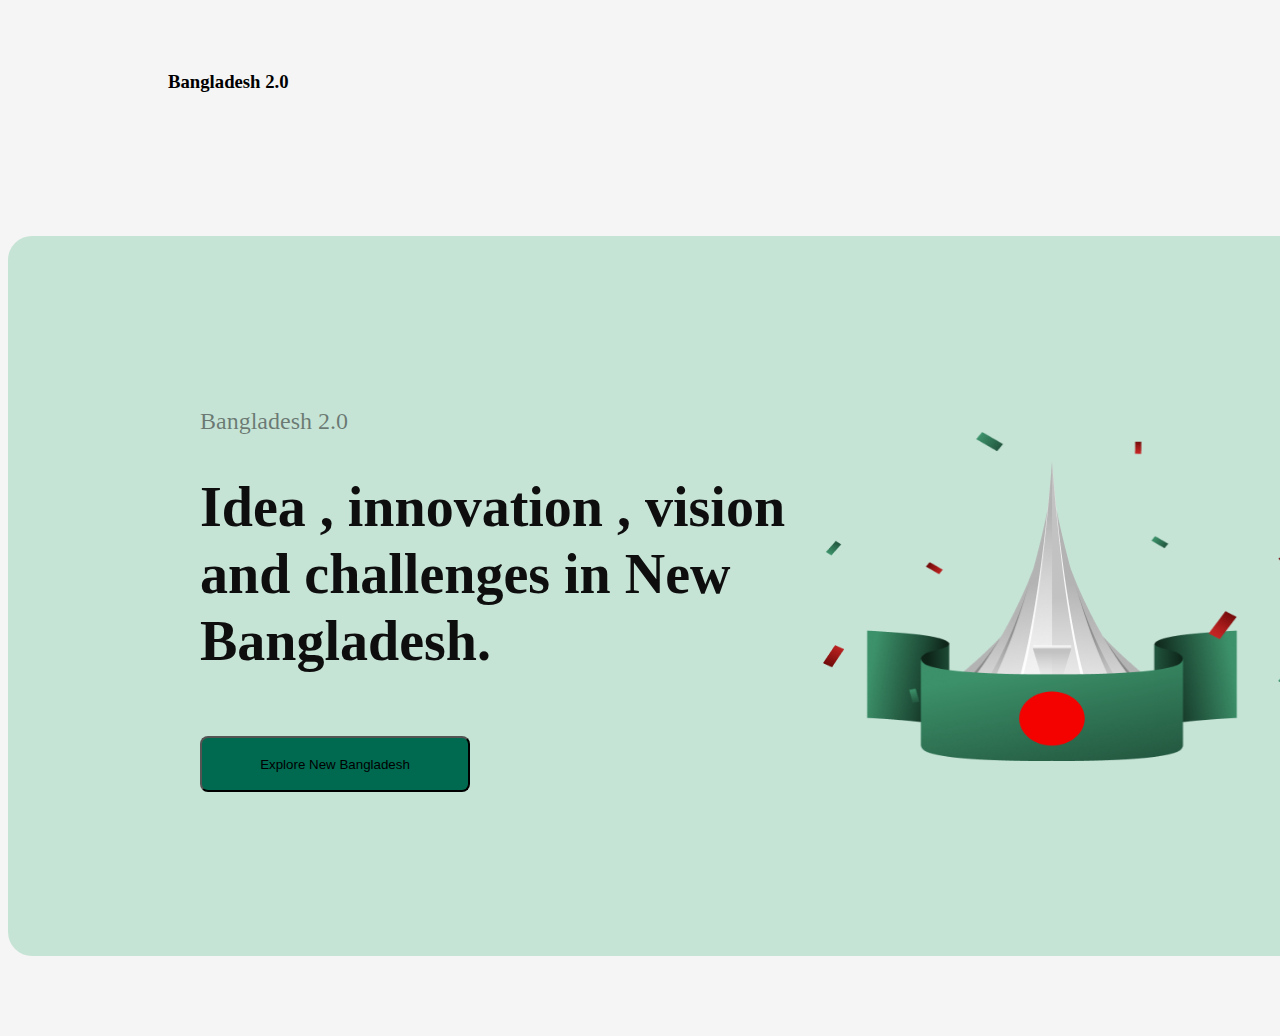
==== Iindex.html @ ed5b6f72 "banner commit" ====
<!DOCTYPE html>
<html lang="en">
<head>
    <meta charset="UTF-8">
    <meta name="viewport" content="width=device-width, initial-scale=1.0">
    <title>Bangladesh 2.0</title>
    <link rel="preconnect" href="https://fonts.googleapis.com">
<link rel="preconnect" href="https://fonts.gstatic.com" crossorigin>
<link href="https://fonts.googleapis.com/css2?family=Fira+Sans:ital,wght@0,100;0,200;0,300;0,400;0,500;0,600;0,700;0,800;0,900;1,100;1,200;1,300;1,400;1,500;1,600;1,700;1,800;1,900&family=Open+Sans:ital,wght@0,300..800;1,300..800&family=Work+Sans:ital,wght@0,100..900;1,100..900&display=swap" rel="stylesheet">

<link rel="stylesheet" href="styles/style.css">
</head>
<body class="fira-sens-normal , background">
    <header >
        <nav>
            <h3 class="nav title">Bangladesh 2.0</h3>
            <a href=""><button class="btn">Sign in</button></a>
         </nav>
        <div class="banner , background">
            <div class="banner-content">
                <h4 class="banner-greetings">Bangladesh 2.0</h4>
                <h1 class="banner-title">Idea , innovation ,
                    vision and challenges in New Bangladesh.</h1>
                <button class="banner-btn">Explore New Bangladesh</button>
                
            </div>
            <img class="banner-profile-pic" src="assets/hero.png">
           </div>

    </header>

    <main>

    </main>

    <footer>

    </footer>
    
</body>
</html>
---- styles/style.css ----
.fira-sans-normal {
    font-family: "Fira Sans", serif;
    font-style: normal;
  }

  /*shared style*/
 .background{
    background-color:rgb(245, 245, 245)

  }
  /* nav */
nav{
display: flex;
flex-direction: row;
justify-content: space-between;
align-items: center;
padding: 24px 160px 24px 160px;
width: 1600px;
height: 100px;
}

.nav title{
    font-weight: 700px;
    font-size: 32px;
    color:rgb(14, 14, 14);
}
.btn{
    color:  rgb(0, 106, 80);
    border-radius: 8px;
    padding: 15 px 30px                                                                                                                                                                                                                                                                                                                                                                                                                                                                                                                                                                                                                                                                                                                                                                                                                                                                                                                                                                                                                                                                                                                                                                                                                                                                                                                                                             ;
    width: 116px;
    height: 52px;
    text-align: center;
    border-color:rgb(0, 106, 80);

}



  /* Banner*/
.banner{

position: static;
width: 1280px;
height: 560px;
display: flex;
flex-direction: row;
justify-content: center;
align-items: center;
gap: 64;
padding: 80px 100px 80px 100px;
background-color: rgb(198, 228, 214);
border-radius: 24px;
margin: 80px 0;
}

.banner-content{
    width: 622px;
    margin 16px 0;
    text-align: left;
}
.banner-greetings{
    line-height: 29px;
    font-weight: 500;
    font-size: 24px;
    color: rgba(14, 14, 14, 0.5);
}
.banner-title{
    font-weight: 700;
    font-size: 56px;
    line-height: 67px;
    color: rgb(14, 14, 14);
}
.banner-btn{
    width: 270px;
    height: 56px;
    padding: 17px 34px;
    margin: 24px 0;
    border-radius: 8px;
    background-color: rgb(0, 106, 80);
}
.banner-profile-pic{
    width: 474px;
    height: 329px;
}
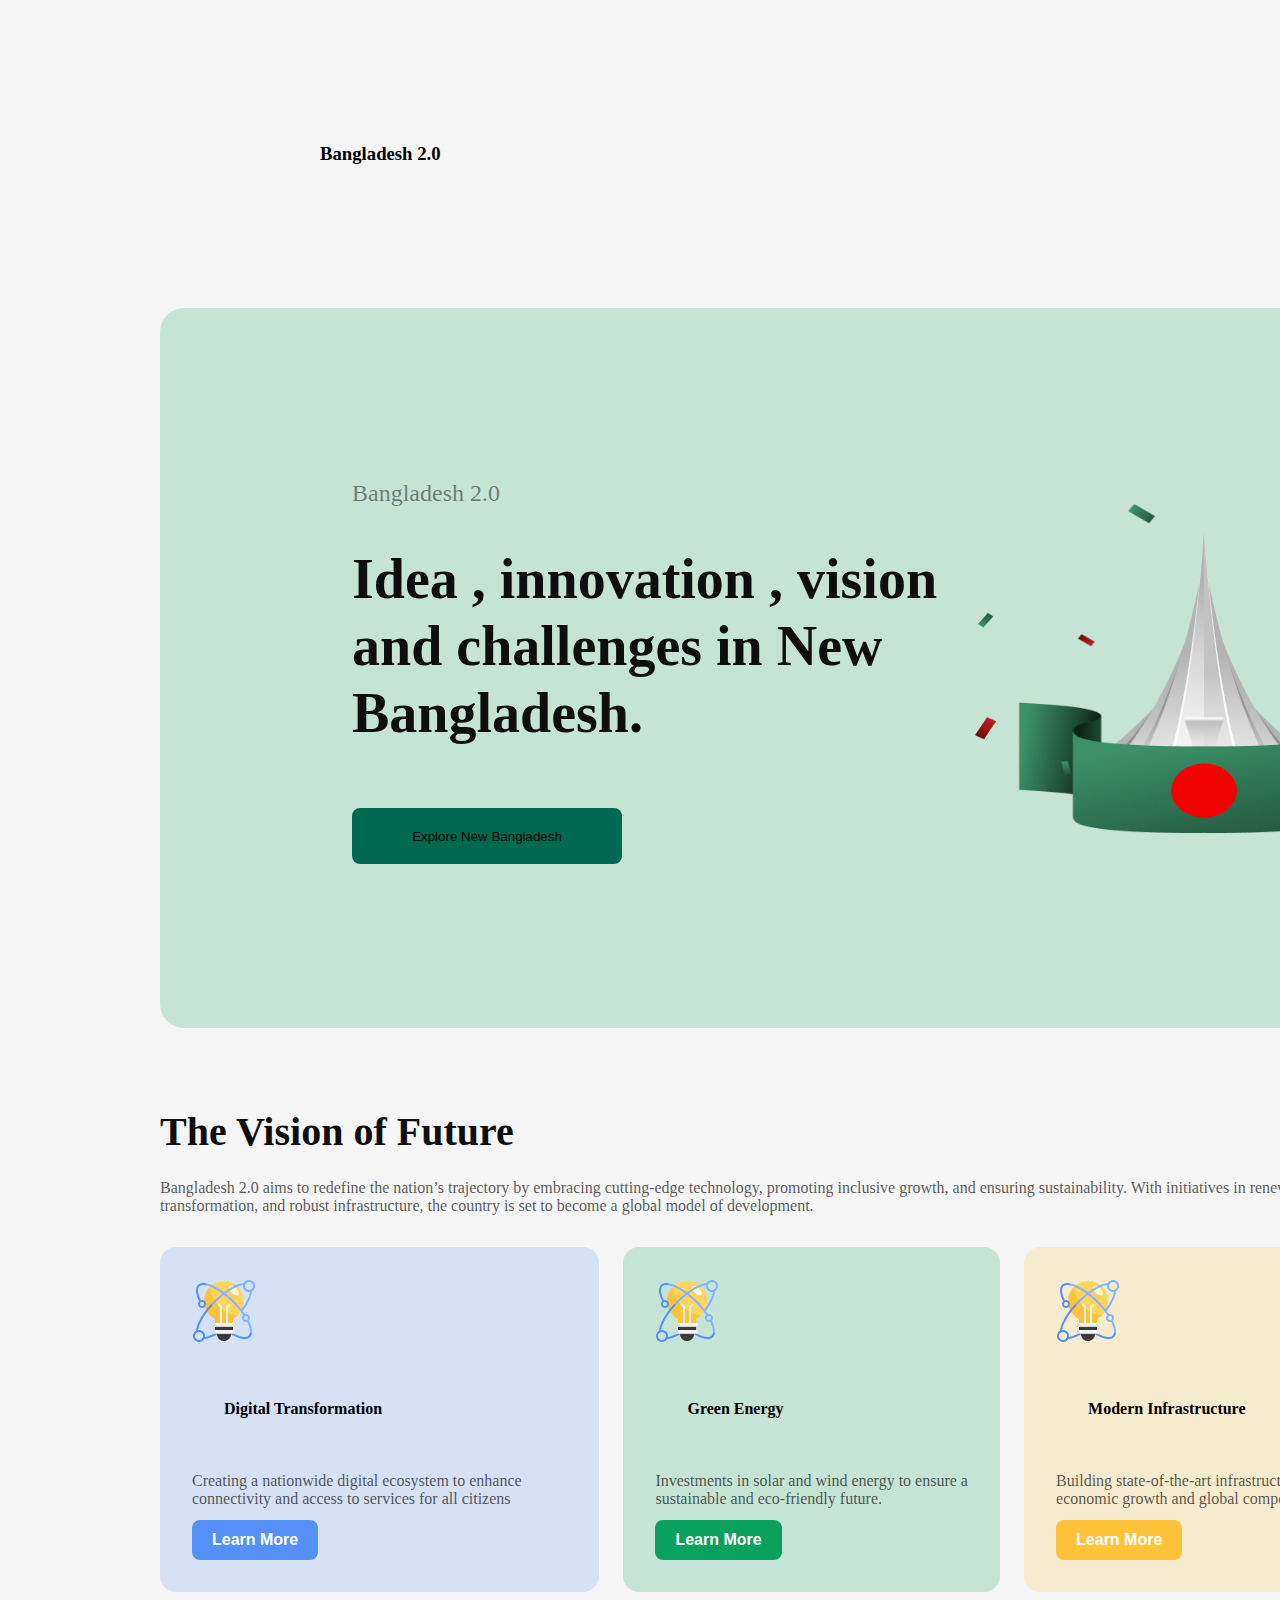
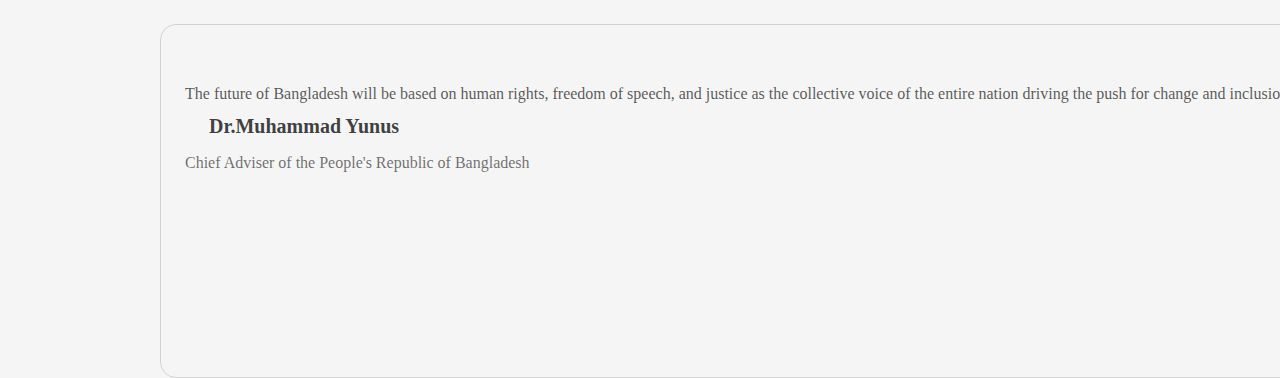
==== commit a2295ad0: "vision of future commit" ====
--- a/Iindex.html
+++ b/Iindex.html
@@ -30,9 +30,40 @@
     </header>
 
     <main>
+        <section class="visionof-future">
+            <h1 class="setion-title">The Vision of Future</h1>
+            <p class="section-description">Bangladesh 2.0 aims to redefine the nation’s trajectory by embracing cutting-edge technology, promoting inclusive growth, and ensuring sustainability. With initiatives in renewable energy, digital transformation, and robust infrastructure, the country is set to become a global model of development.</p>
+            <div class="vision-container">
+                <div class="vision vclr1">
+                    <img src="assets/card-icon.png" alt="">
+                    <h4 class="vision title">Digital Transformation</h4>
+                    <p class="section-description">Creating a nationwide digital ecosystem to enhance connectivity and access to services for all citizens</p>
+                    <button class="learn-btn btn1">Learn More</button>
+                </div>
+                <div class="vision vclr2 ">
+                    <img src="assets/card-icon.png" alt="">
+                    <h4 class="vision title">Green Energy</h4>
+                    <p class="section-description">Investments in solar and wind energy to ensure a sustainable and eco-friendly future.</p>
+                    <button class="learn-btn btn2">Learn More</button>
+                </div>
+                <div class="vision  vclr3">
+                    <img src="assets/card-icon.png" alt="">
+                    <h4 class="vision title">Modern Infrastructure</h4>
+                    <p class="section-description">Building state-of-the-art infrastructure to support economic growth and global competitiveness.</p>
+                    <button class="learn-btn btn3">Learn More</button>
+                </div>
+               
+            </div>
+            <div class="greeting">
+                 <p class="section-description">The future of Bangladesh will be based on human rights, freedom of speech, and justice as the collective voice of the entire nation driving the push for change and inclusion.</p>
+                <h5 class="advsr">Dr.Muhammad Yunus</h5>
+                <p class="chadv">Chief Adviser of the People's Republic of Bangladesh</p>
+            </div>
+           
+            
+        </section>
 
     </main>
-
     <footer>
 
     </footer>
--- a/styles/style.css
+++ b/styles/style.css
@@ -5,9 +5,40 @@
 
   /*shared style*/
  .background{
-    background-color:rgb(245, 245, 245)
+    background-color:rgb(245, 245, 245);
+    margin: 80px 0;
+    padding: 0 160px;
 
   }
+  .setion-title{
+    align-self: stretch;
+    margin: 24px 0;
+    font-size: 40px;
+    font-weight: 700;
+    text-align: left;
+    color:rgb(14, 14, 14);
+  }
+  .section-description{
+    font-weight: 400;
+    font-size: 16px;
+    margin: 12px 0;
+    color: rgba(14, 14, 14, 0.7);
+  }
+  .vision title{
+    font-weight: 700;
+    font-size: 20px;
+    color: rgba(14, 14, 14, 0.8);
+  }
+  .learn-btn{
+    padding: 11px 20px 11px 20px;
+    border-radius: 8px;
+    font-size: 16px;
+    font-weight: 600;
+    color: rgb(255,255,255);
+    text-align: left;
+
+  }
+
   /* nav */
 nav{
 display: flex;
@@ -78,8 +109,84 @@
     margin: 24px 0;
     border-radius: 8px;
     background-color: rgb(0, 106, 80);
+    border: none;
 }
 .banner-profile-pic{
     width: 474px;
     height: 329px;
 }
+
+/*section*/
+/*vision of future*/
+section{
+    width: 1280px;
+    height: 765px;
+    margin: 80px 0;
+
+}
+/* .visionof-future{
+    display: flex;
+    flex-direction: column;
+    justify-content: flex-start;
+    align-items: center;
+    gap: 80;
+} */
+.vision-container{
+    display: flex;
+    gap: 24px;
+    margin-top: 32px;
+   
+}
+.vision{
+    border-radius: 16px;
+    box-sizing: border-box;
+    padding: 32px;
+}
+.vclr1{
+
+    background-color: rgba(84, 144, 245, 0.2);
+}
+.vclr2{
+   background-color:  rgb(198, 228, 214);
+}
+.vclr3{
+    background-color: rgb(247, 235, 207);
+}
+.btn1{
+    background-color: rgb(84, 144, 245);
+    border: none;
+
+}
+.btn2{
+    background-color: rgb(9, 161, 92);
+    border: none;
+}
+.btn3{
+    background-color: rgb(255, 194, 57);
+    border: none;
+}
+.greeting{
+   
+    height: 256px;
+    padding: 48px 24px 48px 24px;
+    margin: 32px 0;
+    border: 1px solid rgba(14, 14, 14, 0.15);
+    border-radius: 16px;
+    background-color: rgb(255,255,255));
+}
+
+.advsr{
+  
+    margin: 0px 24px;
+    font-size: 20px;
+    font-weight: 600;
+    color: rgba(14, 14, 14, 0.8);
+}
+.chadv{
+    
+    color: rgba(14, 14, 14, 0.6);
+    font-size: 16px;
+    font-weight: 400;
+
+}
+
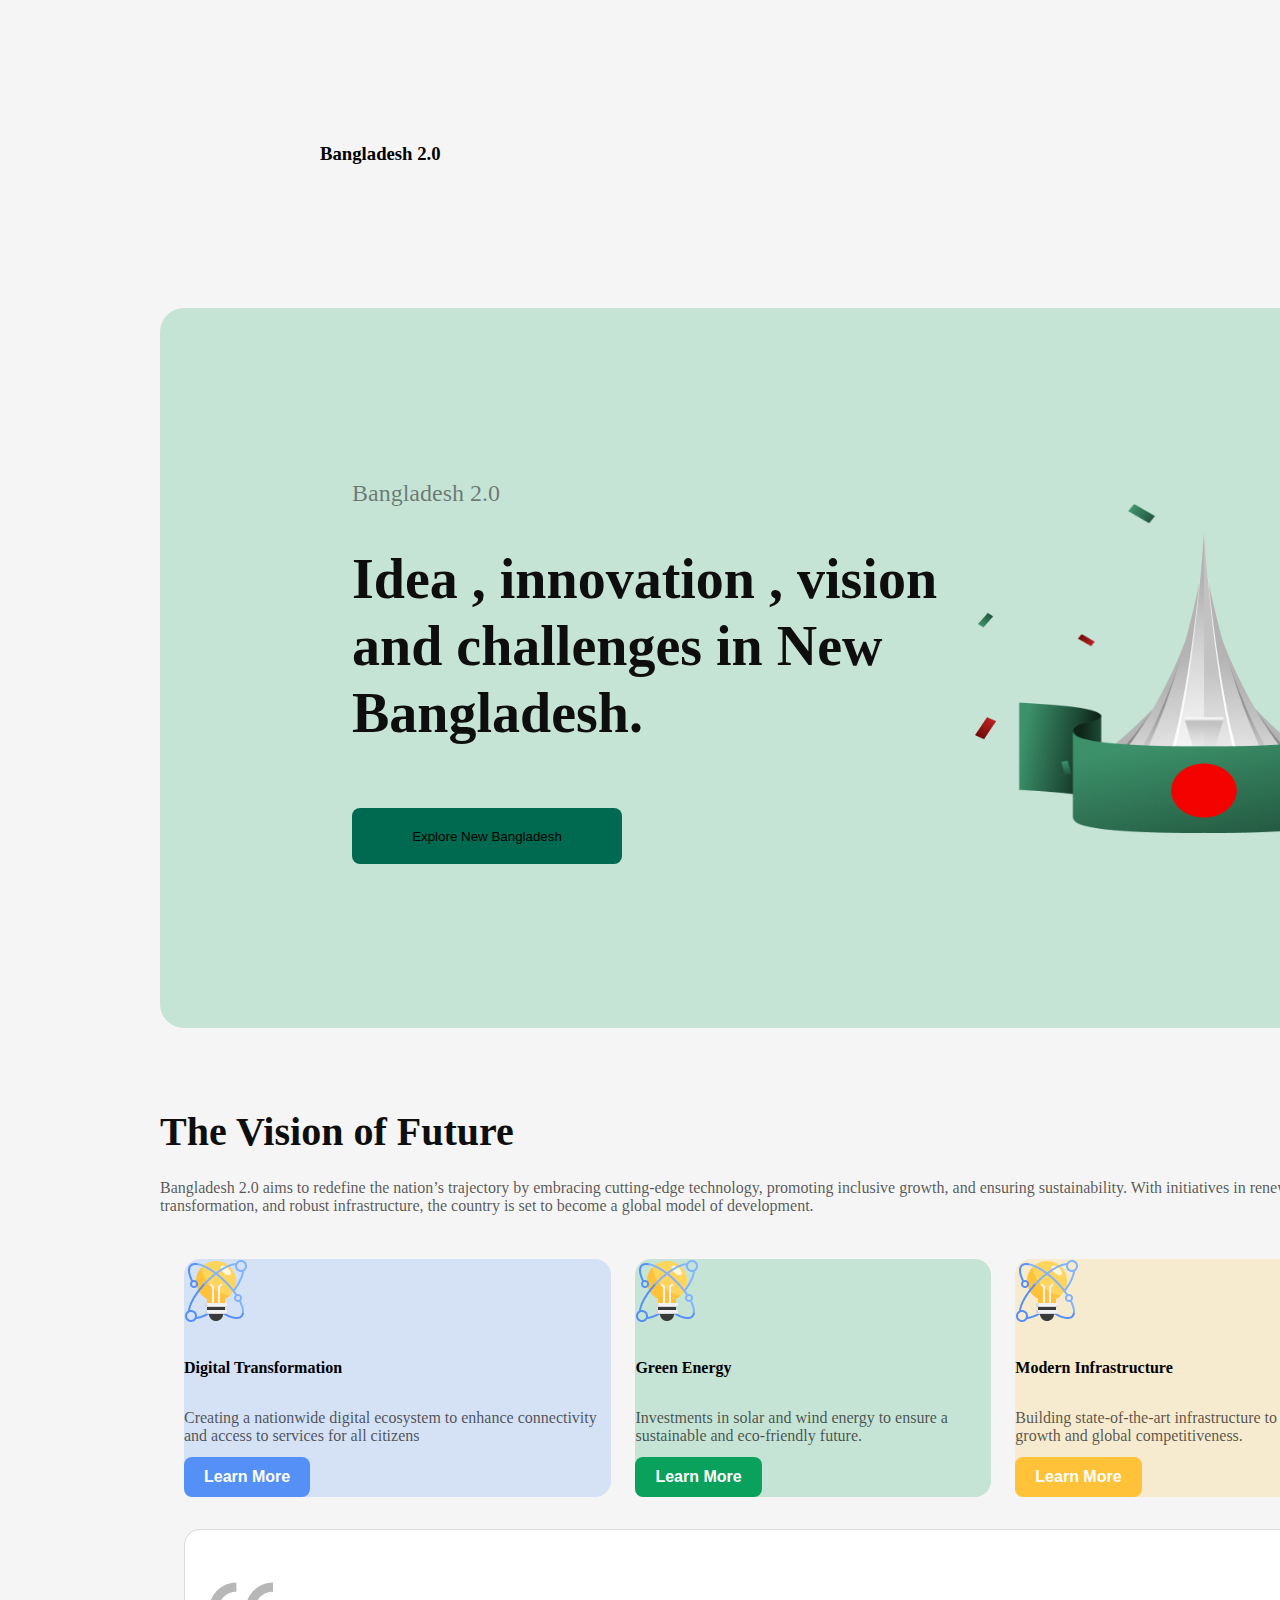
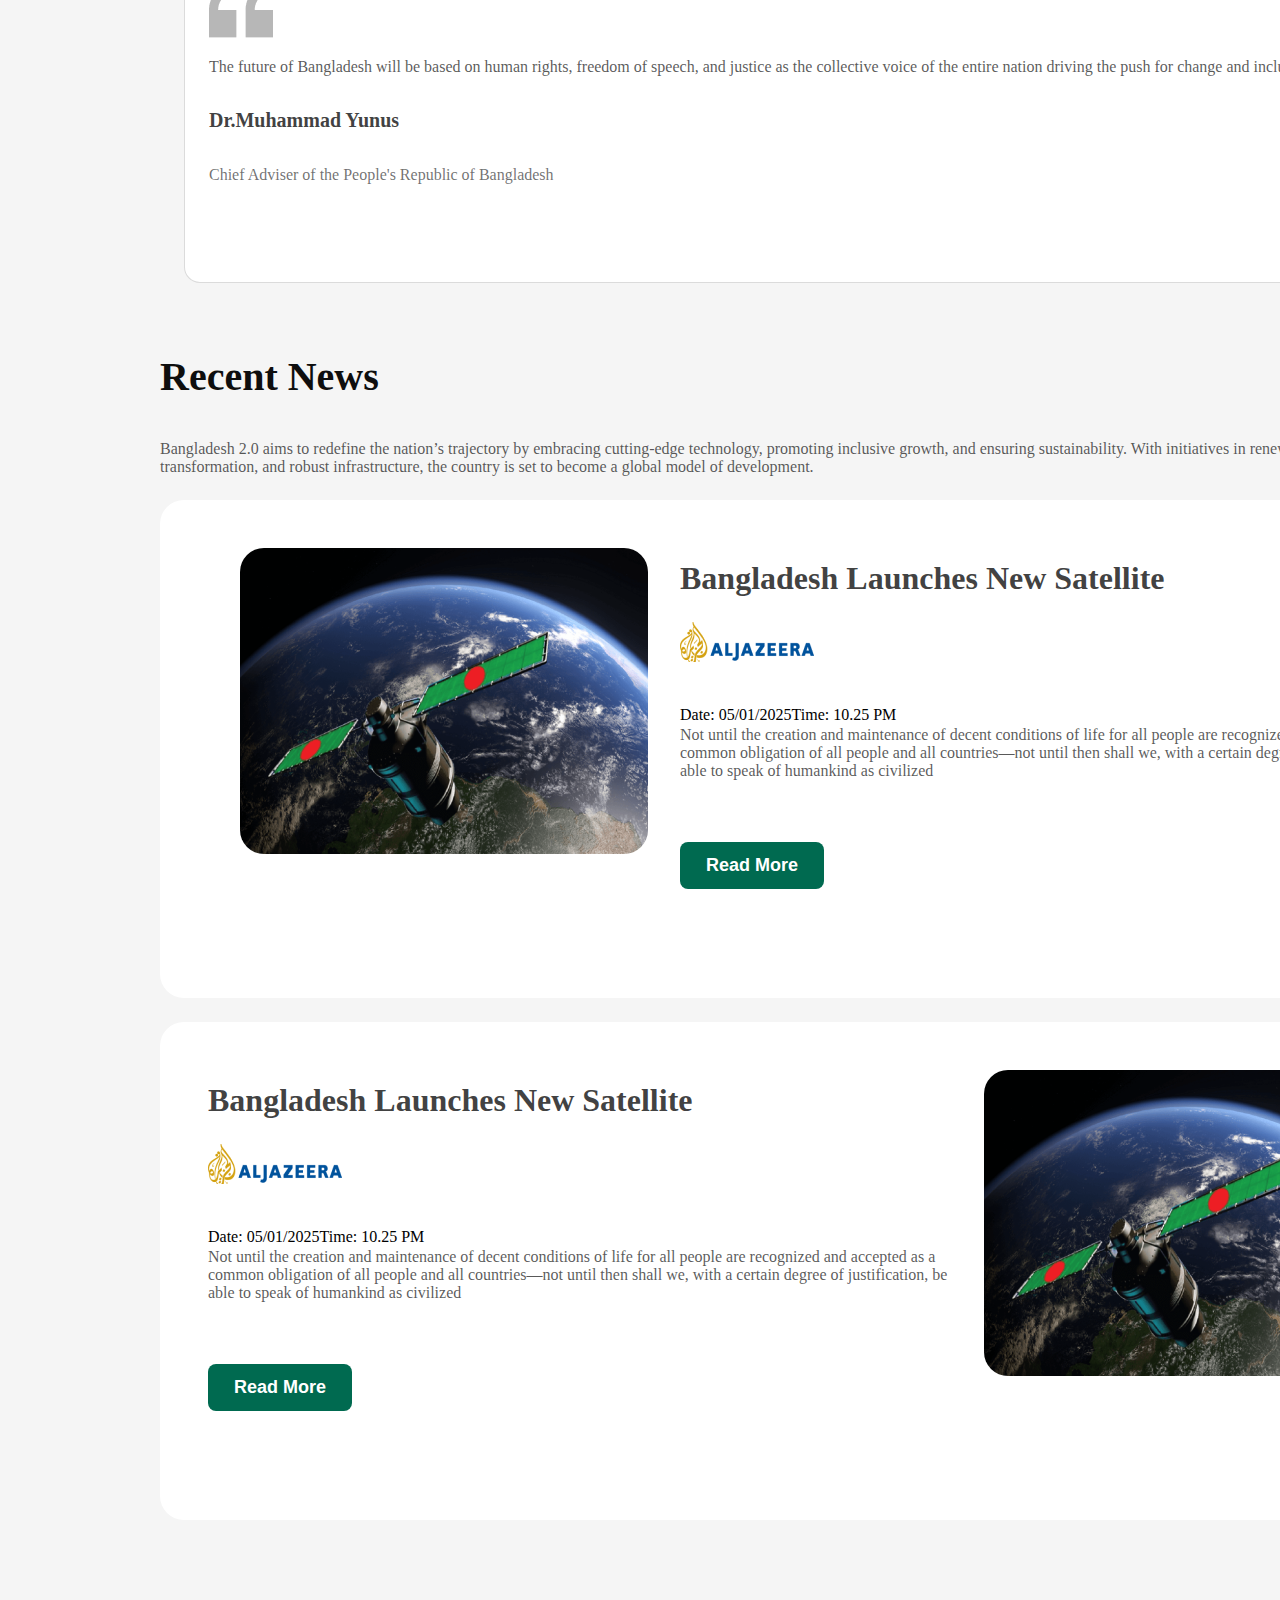
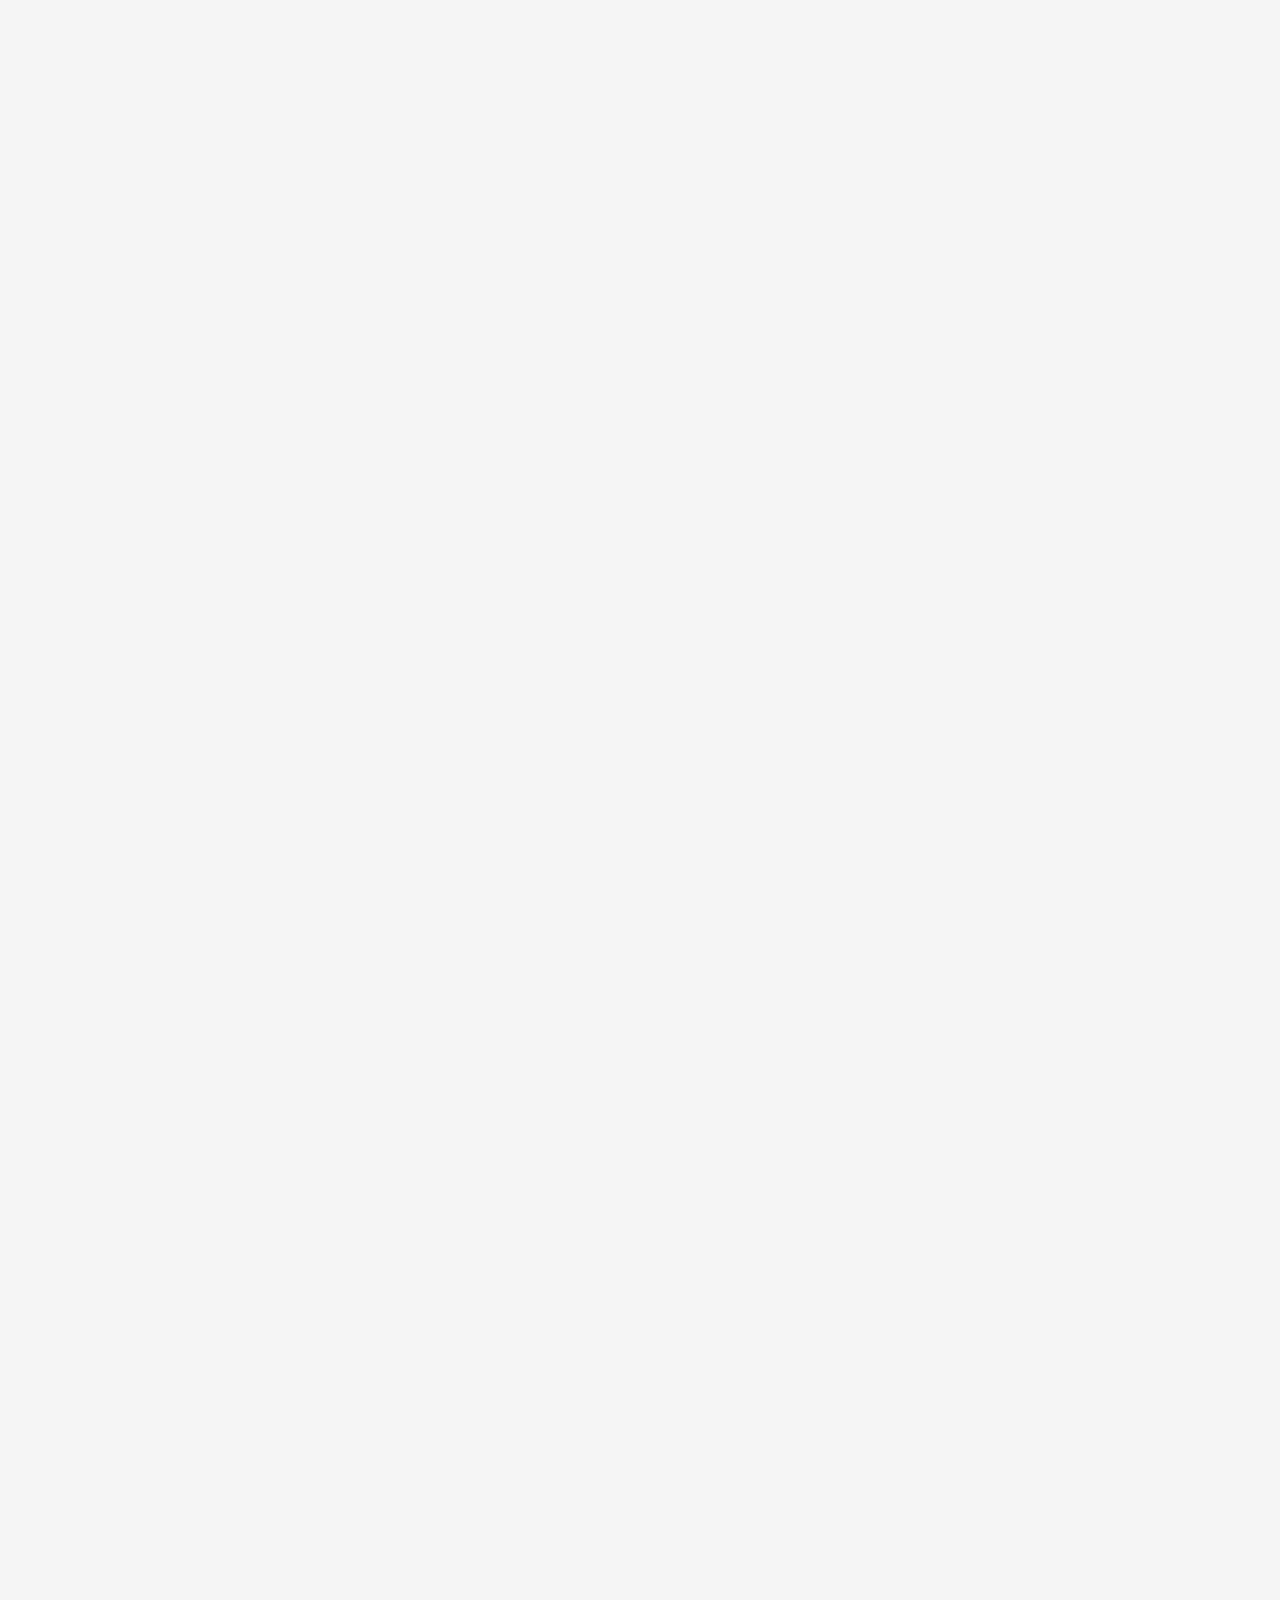
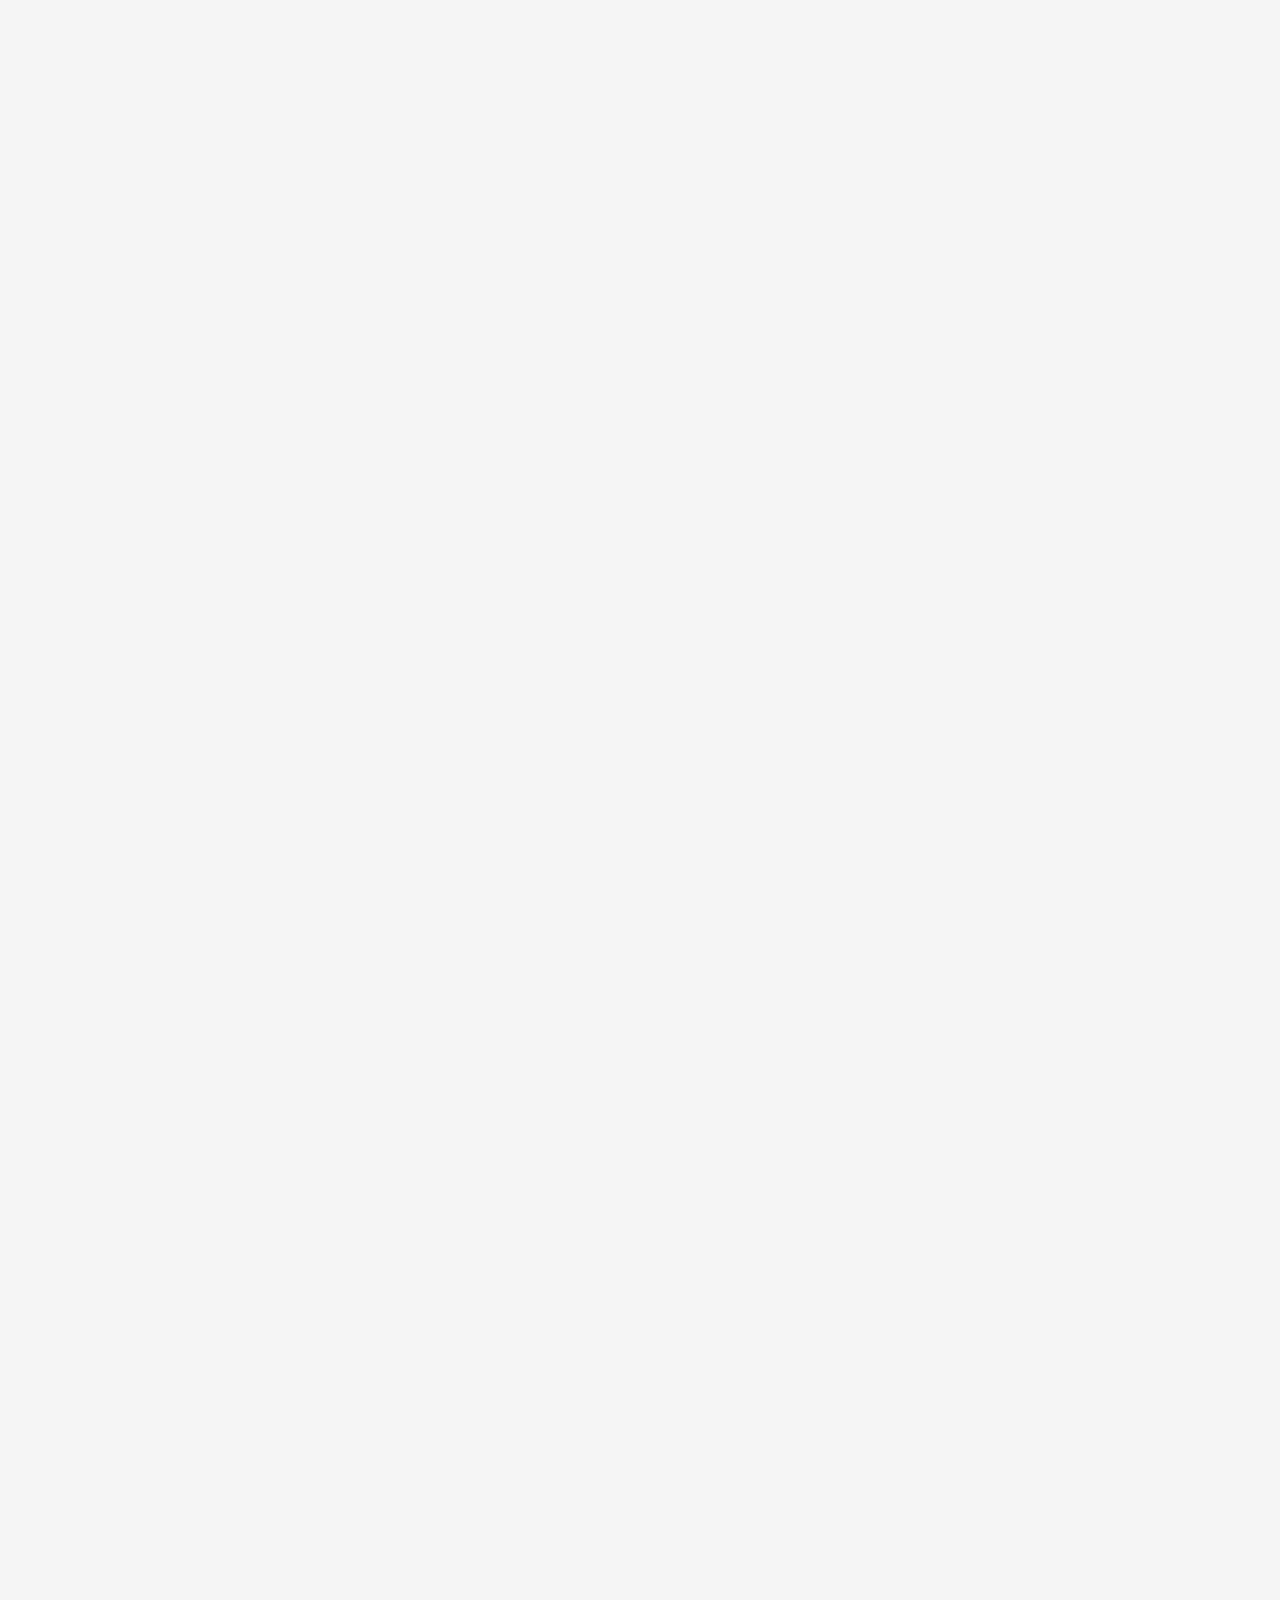
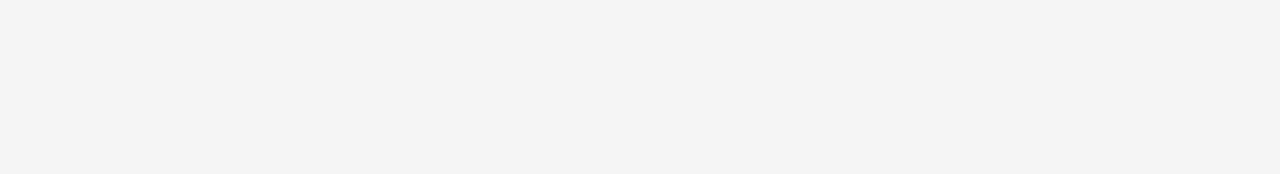
==== commit 584408ca: "news commited" ====
--- a/Iindex.html
+++ b/Iindex.html
@@ -54,14 +54,50 @@
                 </div>
                
             </div>
+            
             <div class="greeting">
-                 <p class="section-description">The future of Bangladesh will be based on human rights, freedom of speech, and justice as the collective voice of the entire nation driving the push for change and inclusion.</p>
+                <img class="greeting-image" src="assets/quote-bg.png" >
+                <p class="section-description">The future of Bangladesh will be based on human rights, freedom of speech, and justice as the collective voice of the entire nation driving the push for change and inclusion.</p>
                 <h5 class="advsr">Dr.Muhammad Yunus</h5>
                 <p class="chadv">Chief Adviser of the People's Republic of Bangladesh</p>
+            </div>  
+        </section>
+        <section class="news">
+            <h3 class="news-heading">Recent News</h3>
+            <p class="news-description">Bangladesh 2.0 aims to redefine the nation’s trajectory by embracing cutting-edge technology, promoting inclusive growth, and ensuring sustainability. With initiatives in renewable energy, digital transformation, and robust infrastructure, the country is set to become a global model of development.</p>
+            <div class="news-container">
+                <div class="new">
+                    <img class="new-image" src="assets/satelite.png" alt="">
+                    <div class="new-container">
+                        <h4 class="new-heading">Bangladesh Launches New Satellite</h4>
+                        <img class="new-icon" src="assets/al-jazeera.png" alt="">
+                        <div class="timedate">
+                            <p>Date: 05/01/2025</p>
+                            <p>Time: 10.25 PM</p>
+                        </div>
+                        <p class="new-description">Not until the creation and maintenance of decent conditions of life for all people are recognized and accepted as a common obligation of all people and all countries—not until then shall we,
+                            with a certain degree of justification, be able to speak of humankind as civilized</p>
+                            <button class="newbtn">Read More</button>
+                    </div>
+                </div>
+                <div class="new">
+                    <div class="new-container">
+                        <h4 class="new-heading">Bangladesh Launches New Satellite</h4>
+                        <img class="new-icon" src="assets/al-jazeera.png" alt="">
+                        <div class="timedate">
+                            <p>Date: 05/01/2025</p>
+                            <p>Time: 10.25 PM</p>
+                        </div>
+                        <p class="new-description">Not until the creation and maintenance of decent conditions of life for all people are recognized and accepted as a common obligation of all people and all countries—not until then shall we,
+                            with a certain degree of justification, be able to speak of humankind as civilized</p>
+                            <button class="newbtn">Read More</button>
+                         
+                    </div>
+                    <img class="new-image" src="assets/satelite.png" alt="">
+
             </div>
-           
-            
         </section>
+        
 
     </main>
     <footer>
--- a/styles/style.css
+++ b/styles/style.css
@@ -118,29 +118,23 @@
 
 /*section*/
 /*vision of future*/
-section{
+.visionof-future{
     width: 1280px;
     height: 765px;
-    margin: 80px 0;
-
-}
-/* .visionof-future{
-    display: flex;
-    flex-direction: column;
-    justify-content: flex-start;
-    align-items: center;
-    gap: 80;
-} */
+    margin: 32px 0;
+
+}
+
 .vision-container{
     display: flex;
     gap: 24px;
-    margin-top: 32px;
+    margin: 0 24px;
    
 }
 .vision{
     border-radius: 16px;
     box-sizing: border-box;
-    padding: 32px;
+    margin: 32px 0;
 }
 .vclr1{
 
@@ -165,19 +159,16 @@
     background-color: rgb(255, 194, 57);
     border: none;
 }
-.greeting{
-   
+.greeting{  
     height: 256px;
     padding: 48px 24px 48px 24px;
-    margin: 32px 0;
+    margin:0 24px;
     border: 1px solid rgba(14, 14, 14, 0.15);
     border-radius: 16px;
-    background-color: rgb(255,255,255));
-}
-
+    background-color: rgb(255,255,255);
+}
 .advsr{
   
-    margin: 0px 24px;
     font-size: 20px;
     font-weight: 600;
     color: rgba(14, 14, 14, 0.8);
@@ -190,3 +181,80 @@
 
 }
 
+/* news */
+.news{
+    width: 1600px;
+    height: 4541px;
+    margin: 80px 0;
+}
+.news-heading{    
+font-size: 40px;
+font-weight: 700;
+color: rgb(14, 14, 14);
+text-align: left;
+}
+.news-description{
+    width: 1280px;
+font-weight: 400;
+font-size: 16px;
+text-align: left;
+color:  rgba(14, 14, 14, 0.7);
+}
+.new{
+    width: 1280px;
+    height: 402px;
+    padding: 48px;
+    margin: 24px 0;
+    border-radius: 24px;
+    background-color: rgb(255,255,255);
+    display: flex;
+    gap: 12;
+}
+.new-image{
+    width: 408px;
+    height: 306px;
+    margin: 0 32px;
+    border-radius: 24px;
+}
+
+.new-heading{
+    width: 744px;
+    height: 38px;
+    margin: 12px 0;
+    color: rgba(14, 14, 14, 0.8);
+    font-size: 32px;
+    font-weight: 700;
+}
+.new-icon{
+width: 134px;
+height: 40px;
+margin: 12px 0;
+}
+.timedate{
+    width: 744px;
+    height: 24px;
+    display: flex;
+    gap: 12;
+    margin: 12px 0;
+    font-size: 16px;
+    font-weight: 400;
+    color: (14, 14, 14, 0.7)
+}
+.new-description{
+    width: 744px;
+    height: 72px;
+    margin: 12px 0;
+font-size: 16px;
+font-weight: 400;
+color: rgba(14, 14, 14, 0.7);
+}
+.newbtn{
+    padding: 13px 26px 13px 26px;
+    margin: 32px 0;
+    border-radius: 8px;
+    border: none;
+    background-color: rgb(0, 106, 80);
+    color: rgb(255, 255, 255);
+    font-size: 18px;
+    font-weight: 600;
+}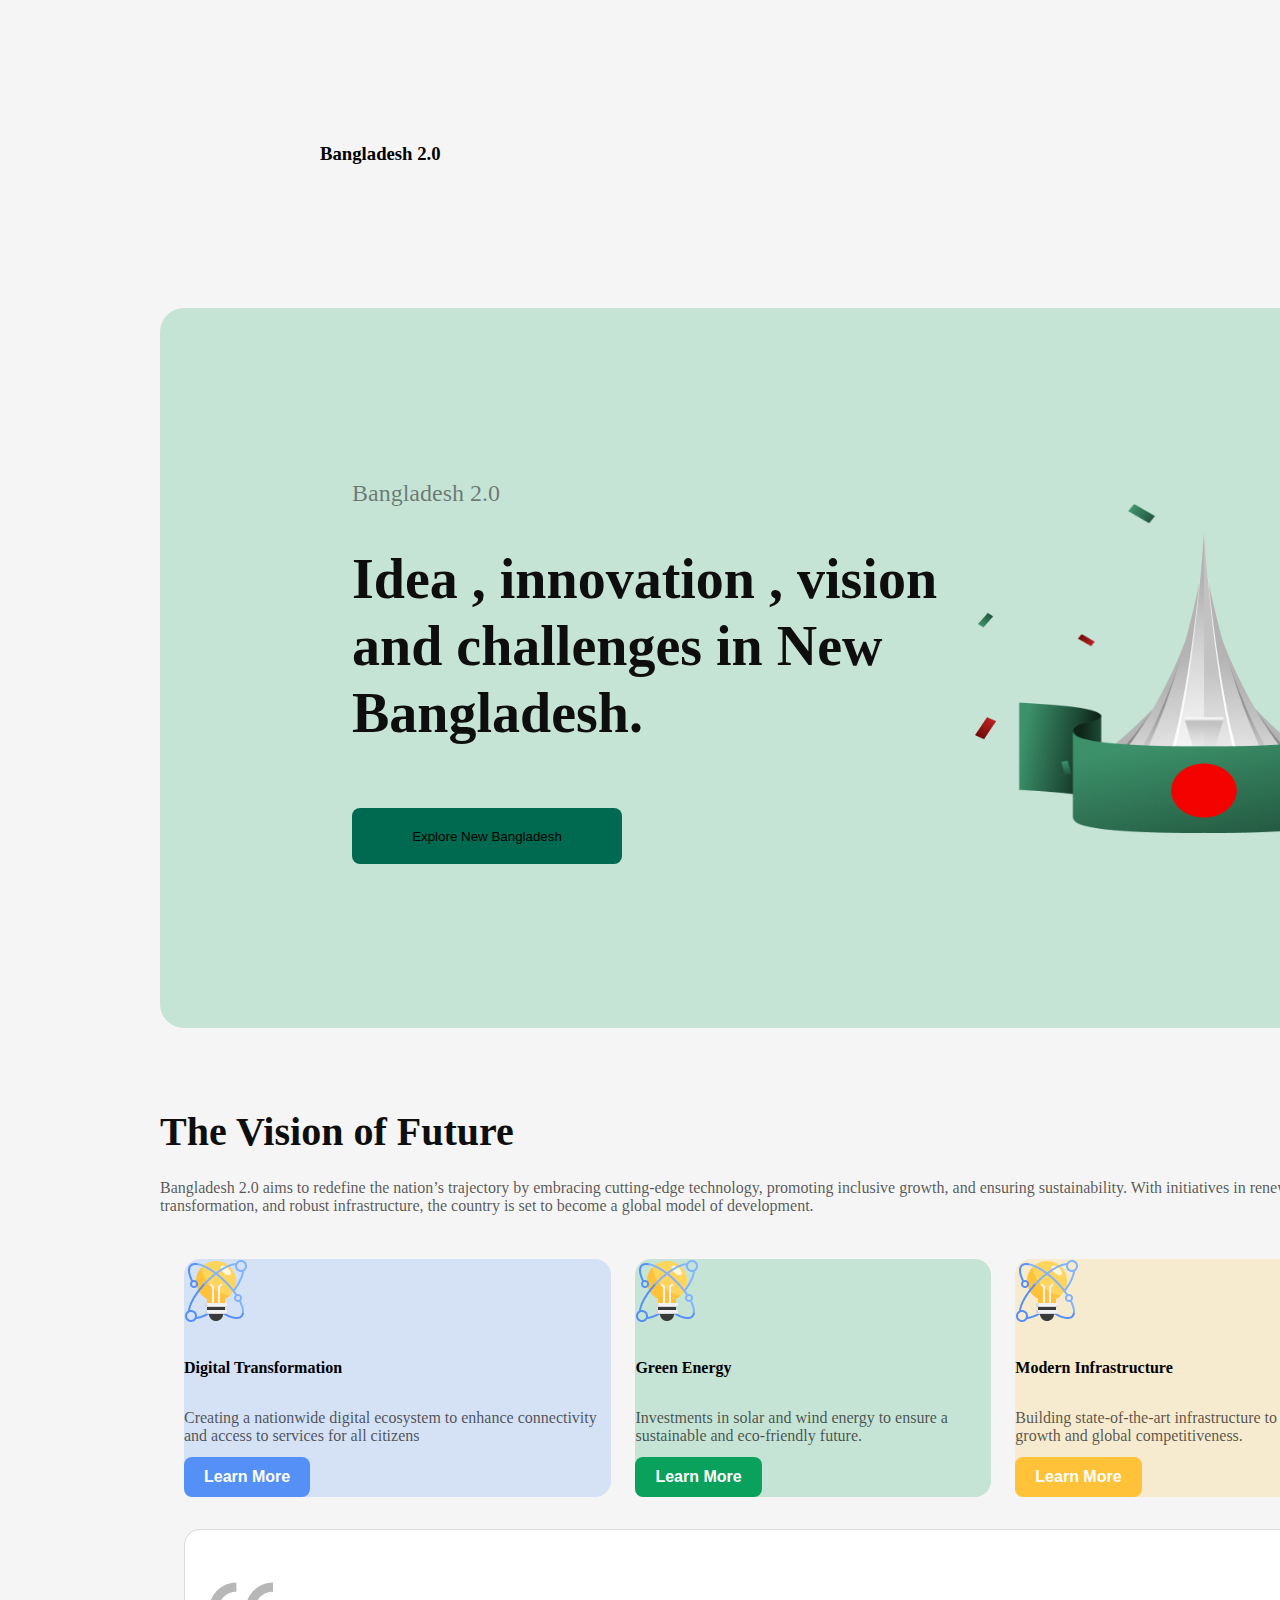
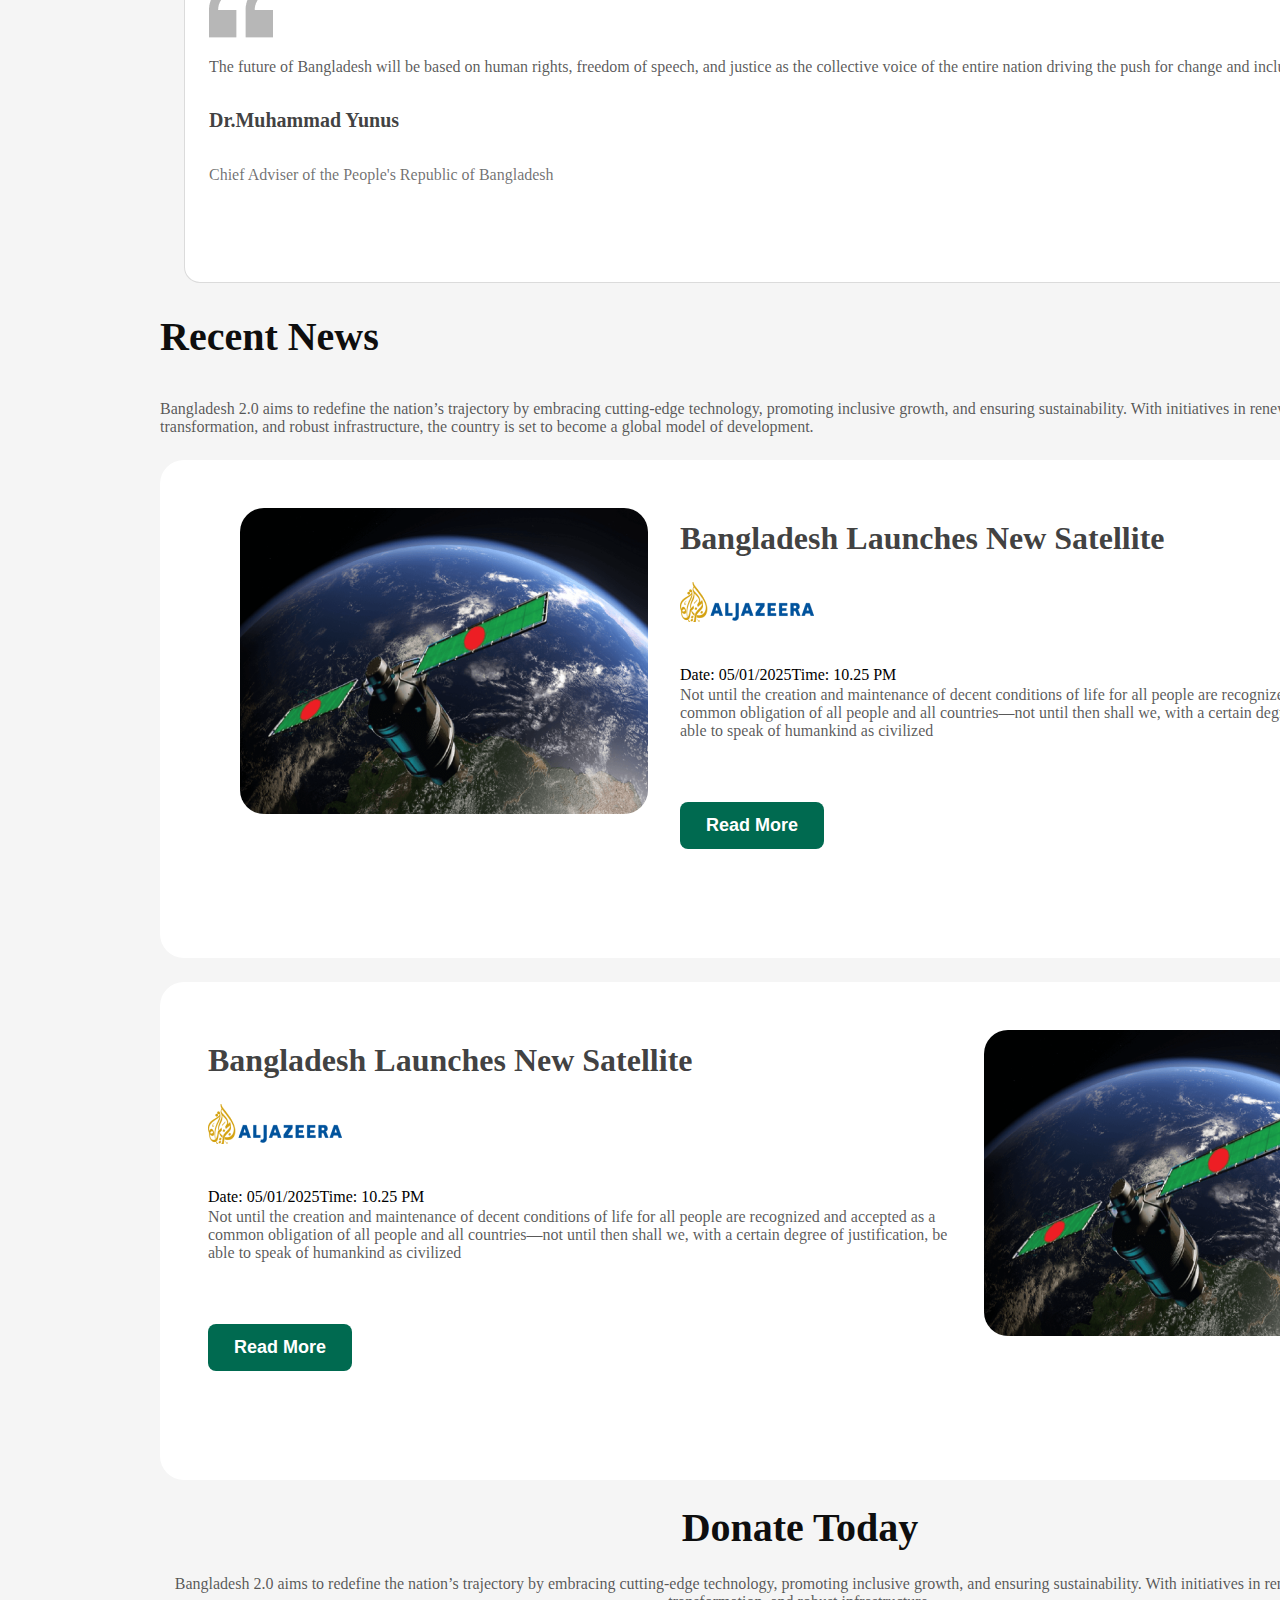
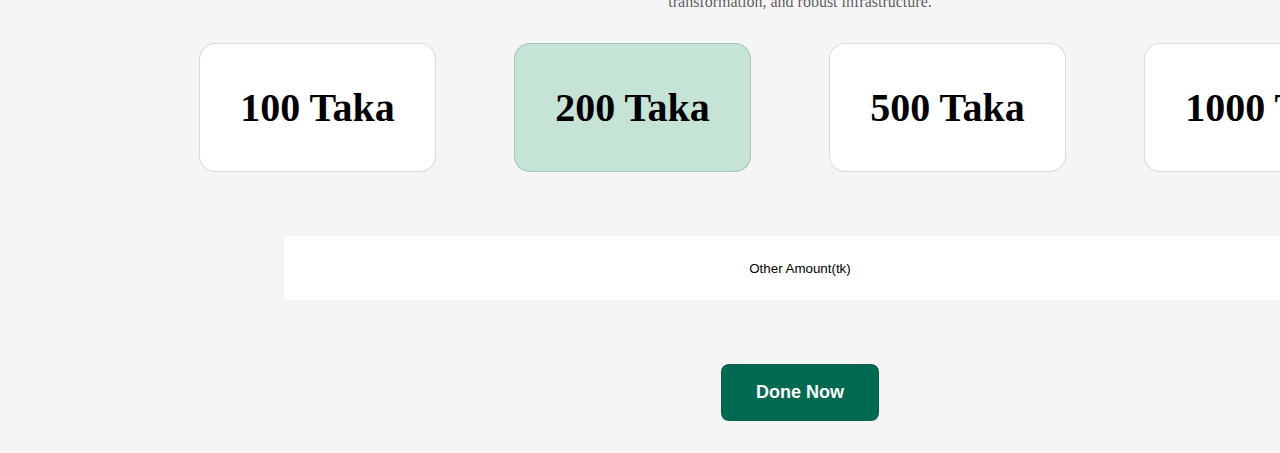
==== commit 218e2bc3: "donation commit" ====
--- a/Iindex.html
+++ b/Iindex.html
@@ -97,6 +97,19 @@
 
             </div>
         </section>
+        <section class="donate">
+            <h3 class="donate-heading">Donate Today</h3>
+            <p class="donate-description">Bangladesh 2.0 aims to redefine the nation’s trajectory by embracing cutting-edge technology, promoting inclusive growth, and ensuring sustainability. With initiatives in renewable energy, digital transformation, and robust infrastructure.</p>
+            <div class="donation">
+                    <p class="amount">100 Taka</p>
+                    <p class="amount second">200 Taka</p>
+                    <p class="amount">500 Taka</p>
+                    <p class="amount">1000 Taka</p>
+            </div>
+            <div class="centre-input"><input type="submit" value="Other Amount(tk)"></div>
+            <div class="centrebtn"><button class="donate-btn">Done Now</button></div>
+
+        </section>
         
 
     </main>
--- a/styles/style.css
+++ b/styles/style.css
@@ -182,11 +182,6 @@
 }
 
 /* news */
-.news{
-    width: 1600px;
-    height: 4541px;
-    margin: 80px 0;
-}
 .news-heading{    
 font-size: 40px;
 font-weight: 700;
@@ -204,7 +199,7 @@
     width: 1280px;
     height: 402px;
     padding: 48px;
-    margin: 24px 0;
+    margin: 24px 0; 
     border-radius: 24px;
     background-color: rgb(255,255,255);
     display: flex;
@@ -257,4 +252,74 @@
     color: rgb(255, 255, 255);
     font-size: 18px;
     font-weight: 600;
-}+}
+/* donate feild */
+.donate{
+    width: 1280px;
+    height: 464px;
+    /* margin: 80px 0; */
+}
+.donate-heading{
+    font-size: 40px;
+    font-weight: 700;
+    color: rgb(14, 14, 14);
+    margin: 24px 0;
+    text-align: center;
+}
+.donate-description{
+font-size: 16px;
+font-weight: 400;
+color: rgba(14, 14, 14, 0.7);
+text-align: center;
+}
+.donation{
+    margin: 32px 0;
+    display: flex;
+    gap: 24;
+    justify-content: space-around;
+}
+.amount{
+    padding: 40px;
+    margin: 0 24px;
+    border: 1px solid rgba(14, 14, 14, 0.15);
+    border-radius: 16px;
+    background-color: rgb(255, 255, 255);
+    text-align: left;
+    font-weight: 700;
+    font-size: 40px;
+
+}
+.second{
+    background-color: rgb(198, 228, 214);
+}
+ 
+section input{
+    /* Frame 2087325514 */
+width: 1032px;
+height: 64px;
+padding: 20px 40px 20px 40px;
+margin: 32px 0px;
+box-sizing: border-box;
+border-bottom: 1x solid rgba(14, 14, 14, 0.15);
+background-color: rgb(255, 255, 255);
+border: none;
+}
+.centre-input{
+display: flex;
+justify-content: center;
+}
+.centrebtn{
+display: flex;
+justify-content: center;
+}
+.donate-btn{
+    font-size: 18px;
+    font-weight: 600;
+    color: rgb(255, 255, 255);
+    padding: 17px 34px;
+    margin: 32px 0;
+    box-sizing: border-box;
+    border: 1px solid rgba(14, 14, 14, 0.1);
+    border-radius: 8px;
+    background-color: rgb(0, 106, 80);
+}
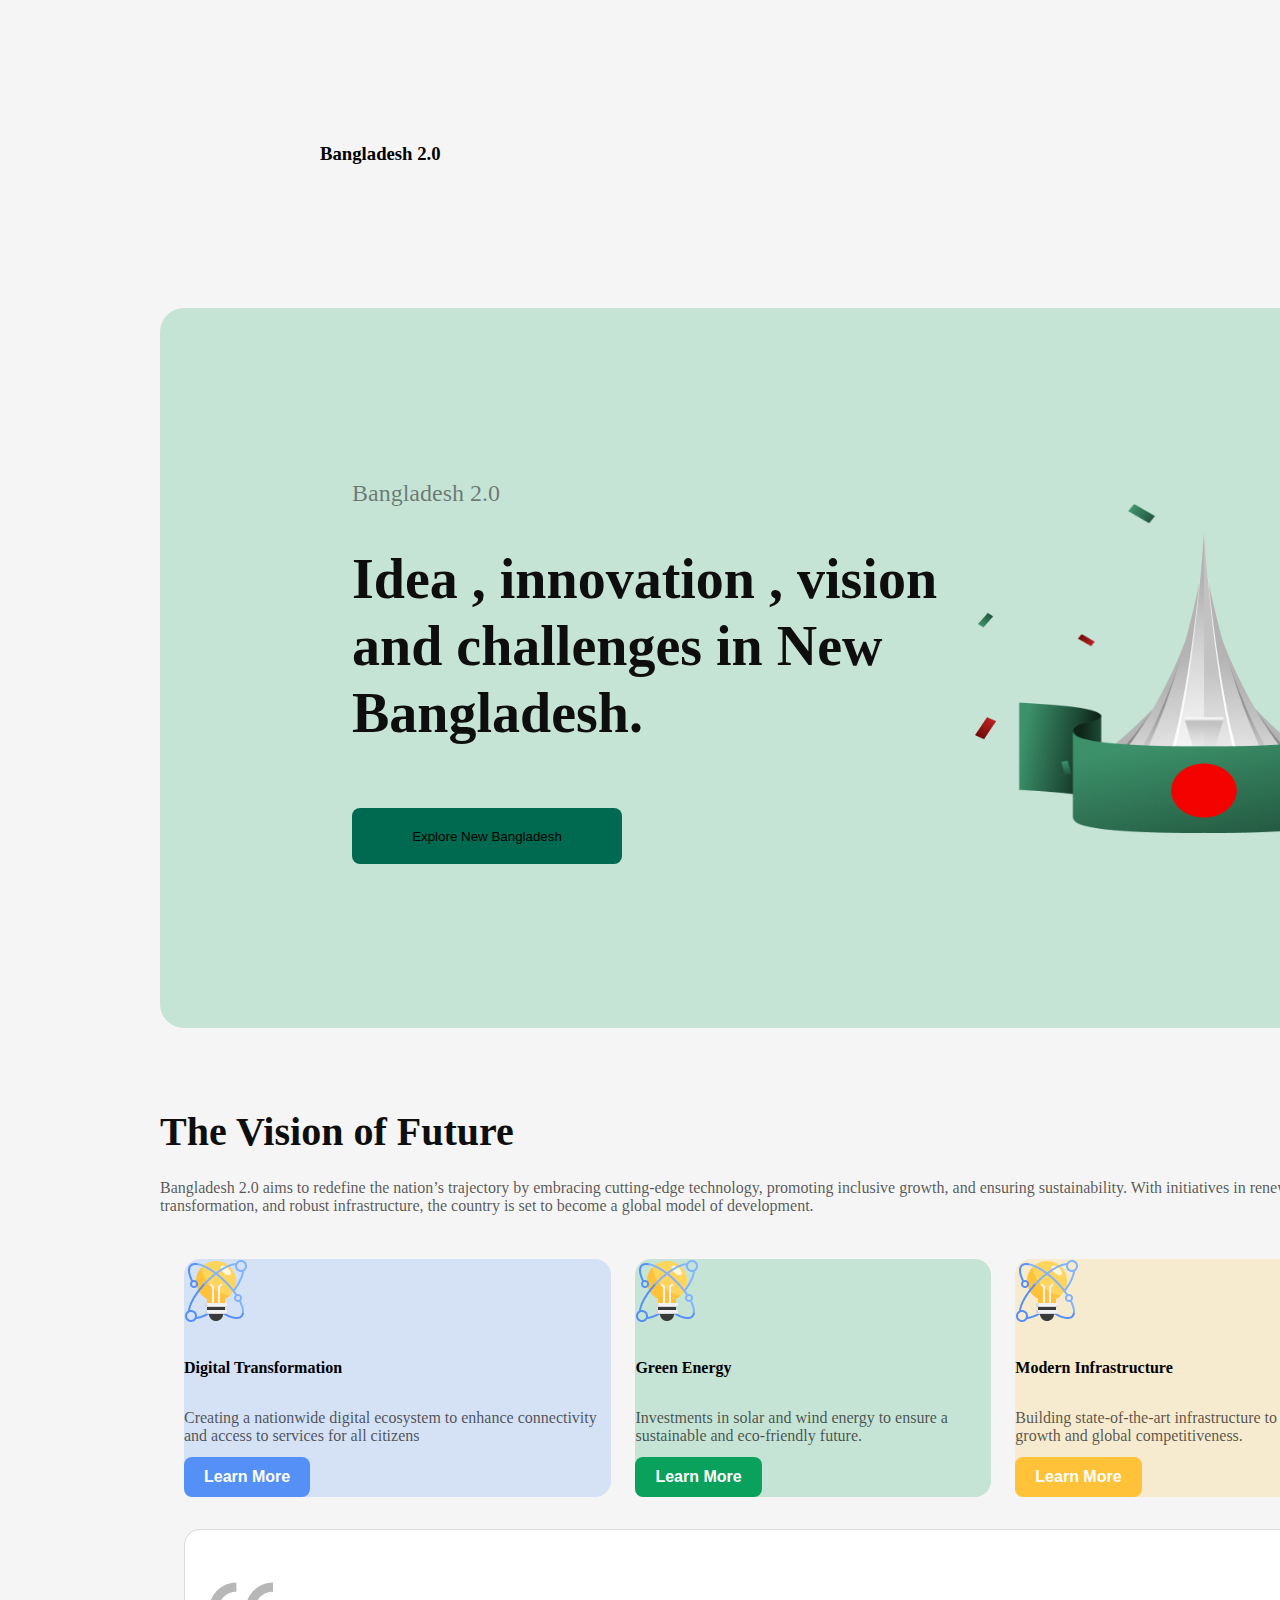
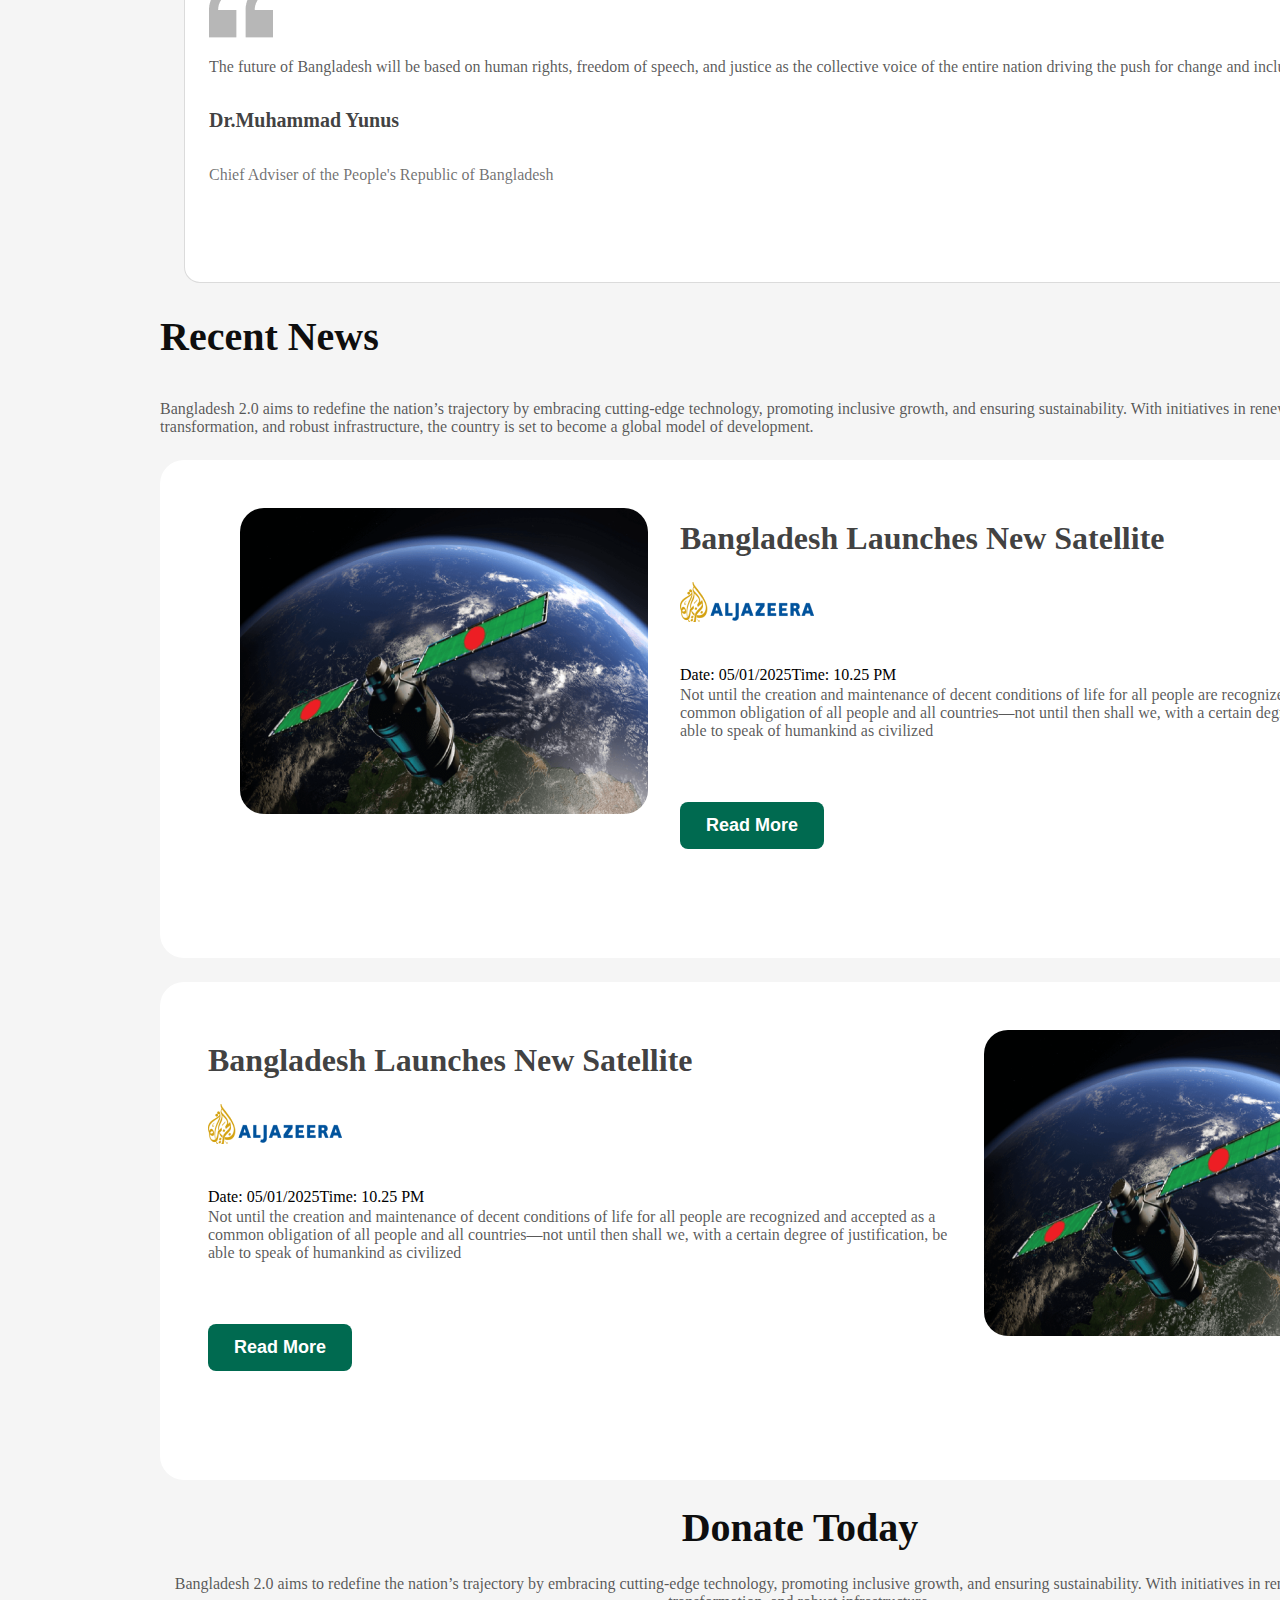
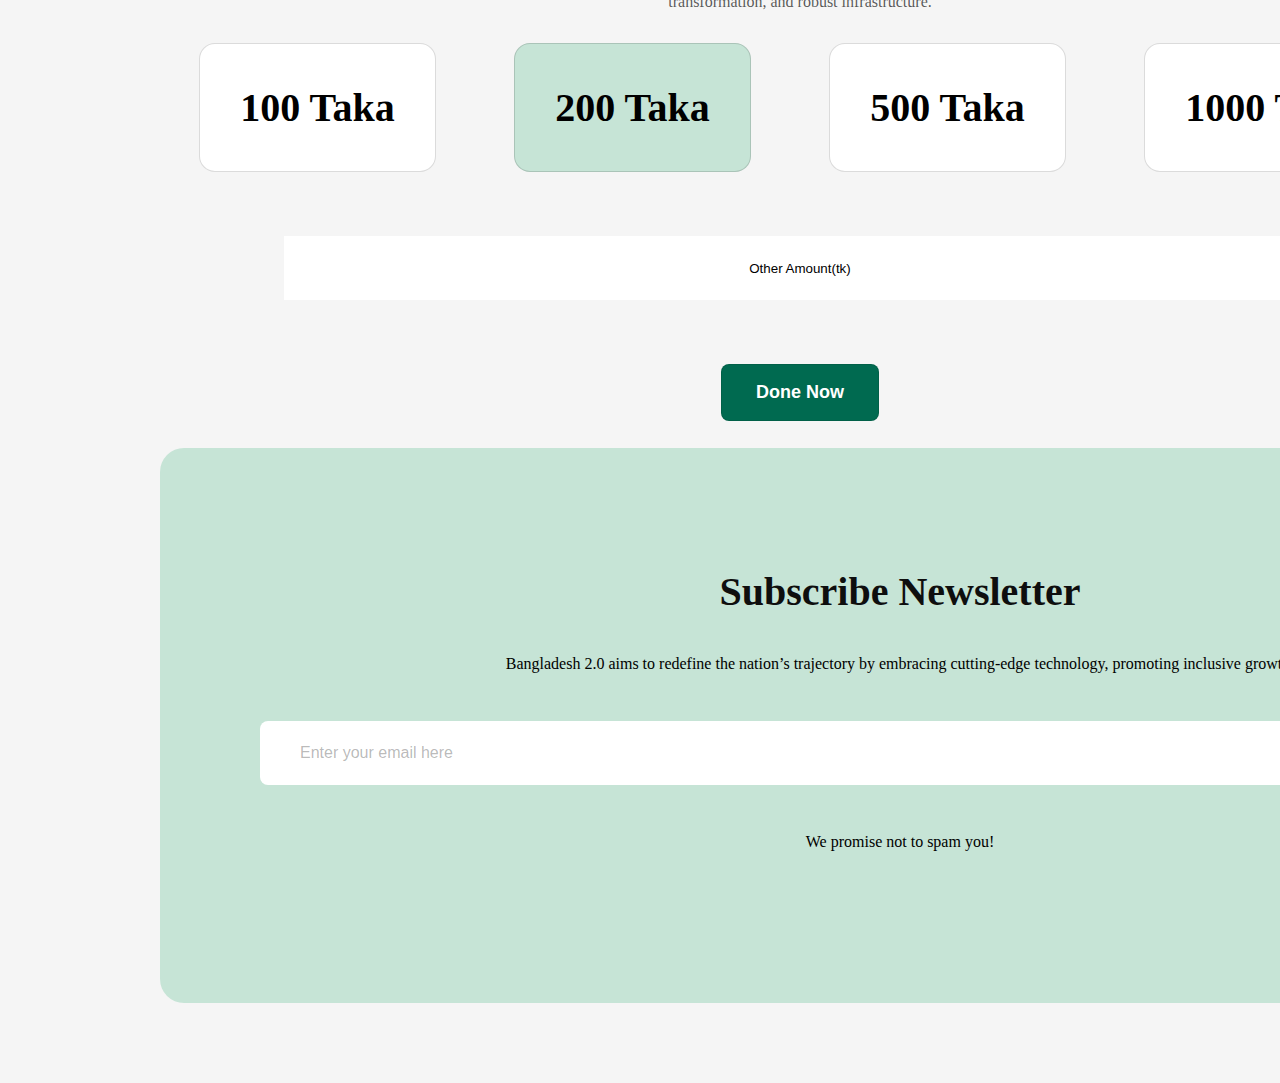
==== commit fc688c81: "final commit" ====
--- a/Iindex.html
+++ b/Iindex.html
@@ -110,8 +110,15 @@
             <div class="centrebtn"><button class="donate-btn">Done Now</button></div>
 
         </section>
-        
-
+        <section id="subscribe">
+            <h3 >Subscribe Newsletter</h3>
+            <p>Bangladesh 2.0 aims to redefine the nation’s trajectory by embracing cutting-edge technology, promoting inclusive growth.</p>
+            <form class="sub">
+                <input class="input" type="text" value="Enter your email here"/>
+                    <button >Subscribe</button>
+            </form>
+            <p>We promise not to spam you!</p>     
+        </section>
     </main>
     <footer>
 
--- a/styles/style.css
+++ b/styles/style.css
@@ -323,3 +323,43 @@
     border-radius: 8px;
     background-color: rgb(0, 106, 80);
 }
+/*subscribe*/
+#subscribe{
+    width: 1280px;
+    height: 395px;
+    padding: 80px 100px;
+    border-radius: 24px;
+    background-color: rgb(198, 228, 214);
+    margin-top: 80px;
+
+}
+#subscribe h3{
+    font-weight: 700;
+    font-size: 40px;
+    text-align: center;
+    color: rgb(14, 14, 14);
+}
+
+#subscribe p{
+    font-weight: 400;
+    font-size: 16px;
+    text-align: center;
+}
+
+.sub input{
+    padding: 18px 40px;
+    border-radius: 8px 0 0 8px;
+    background-color: rgb(255, 255, 255);
+    font-size: 16px;
+font-weight: 400;
+text-align: left;
+color: rgba(14, 14, 14, 0.3);
+}
+.sub button{
+    padding: 17px 34px 17px 34px;
+    border-radius: 0px 8px 8px 0px;
+    background-color:rgb(0, 106, 80);
+    font-size: 18px;
+    border: none;
+font-weight: 600;
+}